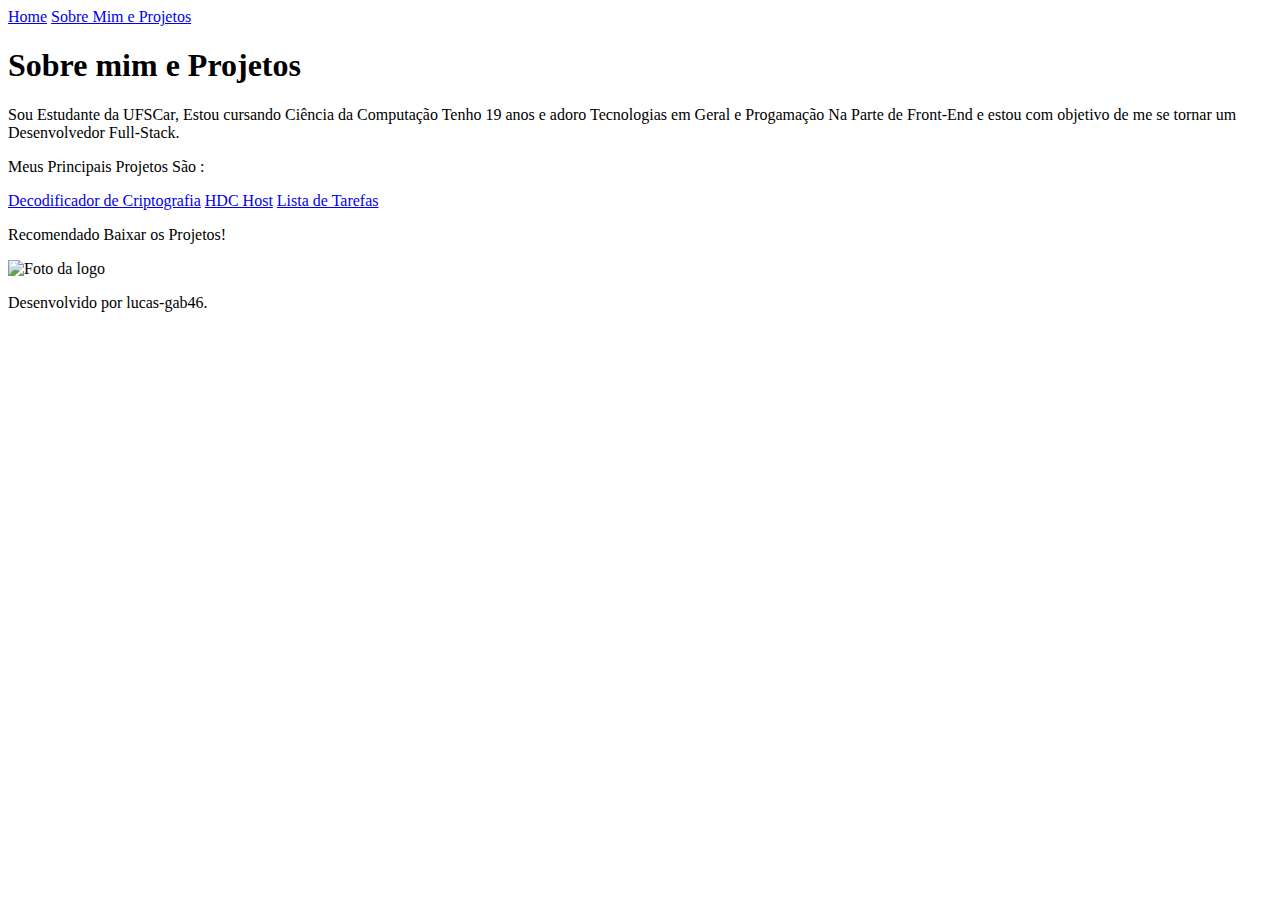
==== about.html @ cec13914 "Add files via upload" ====
<!DOCTYPE html>
<html lang="pt-br">

<head>
    <meta charset="UTF-8">
    <meta http-equiv="X-UA-Compatible" content="IE=edge">
    <meta name="viewport" content="width=device-width, initial-scale=1.0">
    <title>Portifolio</title>
    <link rel="stylesheet" href="./styles/style.css">
</head>

<body>
    <header class="cabecalho">
        <nav class="cabecalho__menu">
            <a class="cabecalho__menu__link" href="index.html">Home</a>
            <a class="cabecalho__menu__link" href="about.html">Sobre Mim e Projetos</a>
        </nav>
    </header>

    <main class="apresentacao">
        <section class="apresentacao__conteudo">
            <h1 class="apresentacao__conteudo__titulo">Sobre mim e Projetos</h1>
            <p class="apresentacao__conteudo__texto">Sou Estudante da UFSCar, Estou cursando Ciência da Computação Tenho 19 anos e adoro Tecnologias em Geral e Progamação Na Parte de Front-End e estou com objetivo de me se tornar um Desenvolvedor Full-Stack.
            </p>
            <p class="apresentacao__conteudo__texto">Meus Principais Projetos São : </p>
            <a class ="linkdecodificador"href="https://github.com/lucas-gab46/Decodificador-ALURAONE"target="_blank">Decodificador de Criptografia</a>
              <a class ="linkhdchost"href="https://github.com/lucas-gab46/HDC-Host"target="_blank">HDC Host</a>
      <a  class ="linklistadetarefas"href="https://github.com/lucas-gab46/listade-tarefasjs"target="_blank">Lista de Tarefas</a>
      <p>Recomendado Baixar os Projetos!</p>          
        </section>
        <img class="apresentacao__imagem" src="assets\imagem github.PNG" alt="Foto da logo">
    </main>

    <footer class="rodape">
        <p>Desenvolvido por lucas-gab46.</p>
    </footer>
</body>

</html>
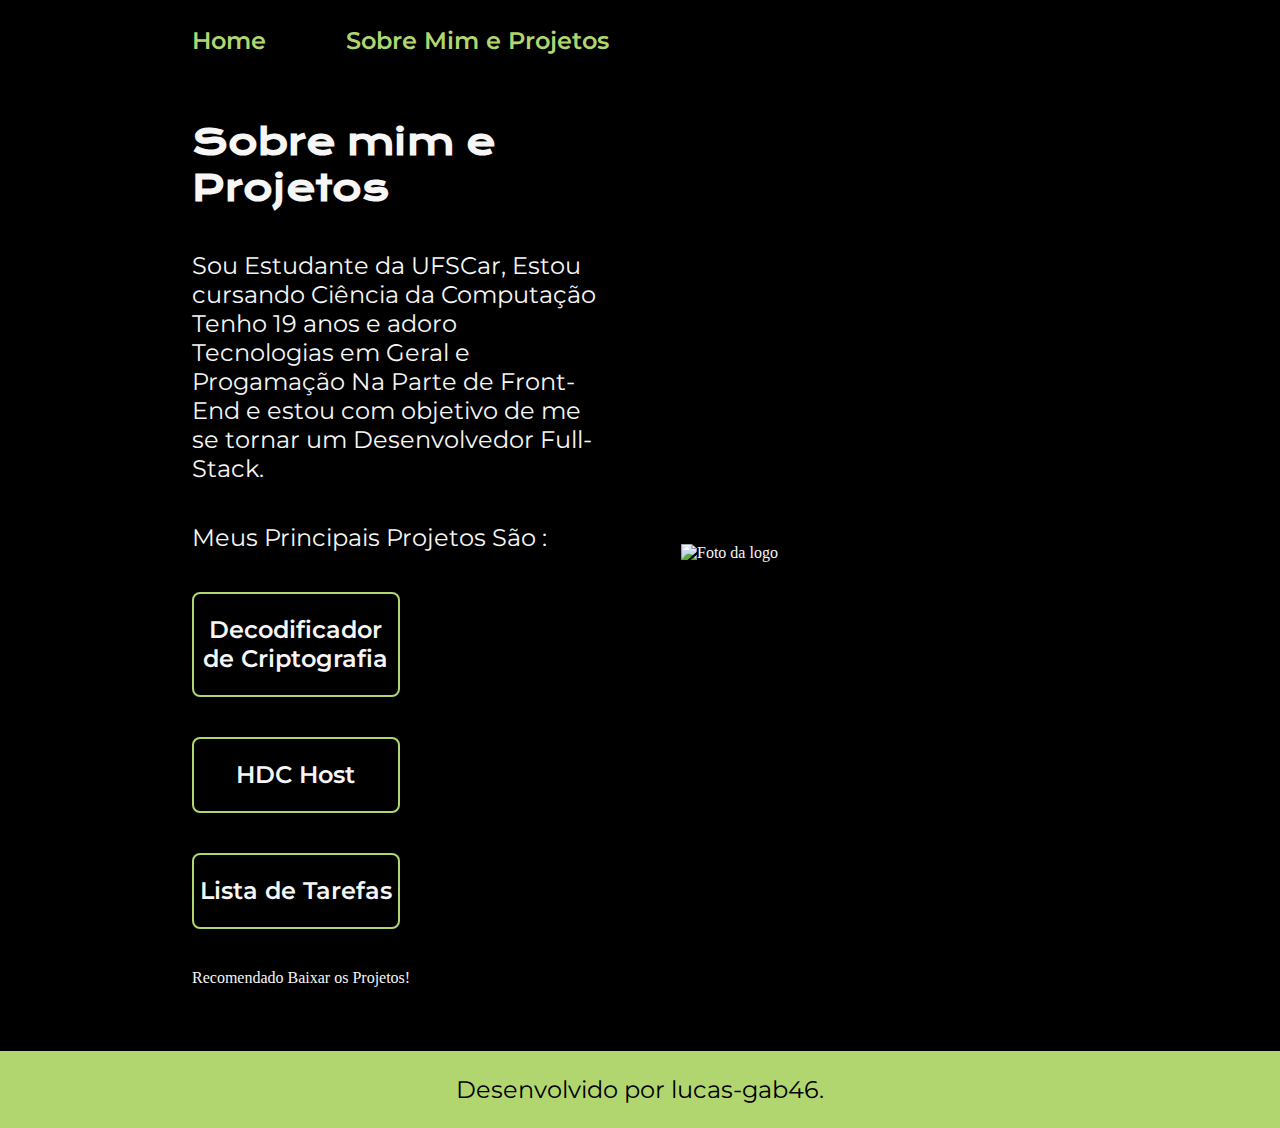
==== commit 04b93ecd: "Update about.html" ====
--- a/about.html
+++ b/about.html
@@ -6,7 +6,7 @@
     <meta http-equiv="X-UA-Compatible" content="IE=edge">
     <meta name="viewport" content="width=device-width, initial-scale=1.0">
     <title>Portifolio</title>
-    <link rel="stylesheet" href="./styles/style.css">
+    <link rel="stylesheet" href="style.css">
 </head>
 
 <body>
@@ -36,4 +36,4 @@
     </footer>
 </body>
 
-</html>+</html>
--- a/style.css
+++ b/style.css
@@ -0,0 +1,179 @@
+@import url('https://fonts.googleapis.com/css2?family=Krona+One&family=Montserrat:wght@400;600&display=swap');
+
+:root {
+    --cor-primaria: #000000;
+    --cor-secundaria: #F6F6F6;
+    --cor-terciaria: #b1d66f;
+    --cor-hover: #272727;
+
+    --fonte-primaria: 'Krona One', sans-serif;
+    --fonte-secundaria: 'Montserrat', sans-serif;
+}
+*{
+    margin: 0;
+    padding: 0;
+}
+
+body{
+    box-sizing: border-box;
+    background-color: var(--cor-primaria);
+    color: var(--cor-secundaria);
+}
+
+.cabecalho{
+    padding: 2% 0% 0% 15%;
+}
+.cabecalho__menu{
+    display: flex;
+    gap: 80px;
+}
+.cabecalho__menu__link{
+    font-family: var(--fonte-secundaria);
+    font-size: 1.5rem;
+    font-weight: 600;
+    color: var(--cor-terciaria);
+    text-decoration: none;
+}
+.apresentacao{
+    padding: 5% 15%;
+    display: flex;
+    align-items: center;
+    justify-content: space-between;
+    gap: 82px;
+}
+.apresentacao__conteudo{
+    width: 50%;
+    display: flex;
+    flex-direction: column;
+    gap: 40px;
+}
+
+.apresentacao__conteudo__titulo{
+    font-size: 2.25rem;
+    font-family: var(--fonte-primaria);
+}
+.titulo-destaque{
+    color: var(--cor-terciaria);
+}
+.apresentacao__conteudo__texto{
+    font-size: 1.5rem;
+    font-family: var(--fonte-secundaria);
+}
+
+.apresentacao__links{
+    display: flex;
+    flex-direction: column;
+    justify-content: space-between;
+    align-items: center;
+    gap: 32px;
+}
+.apresentacao__links__subtitulo{
+    font-family: var(--fonte-primaria);
+    font-weight: 400;
+    font-size: 1.5rem;
+}
+.apresentacao__links__navegacao{
+    display: flex;
+    justify-content: center;
+    gap: 16px;
+    border: 2px solid var(--cor-terciaria);
+    width: 50%;
+    text-align: center;
+    border-radius: 8px;
+    font-size: 1.5rem;
+    font-weight: 600;
+    padding: 21.5px 0;
+    text-decoration: none;
+    color: var(--cor-secundaria);
+    font-family: var(--fonte-secundaria);
+}
+.apresentacao__links__navegacao:hover{
+    background-color: var(--cor-hover);
+}
+.apresentacao__imagem{
+    width: 50%;
+}
+.rodape{
+    color: var(--cor-primaria);
+    background-color: var(--cor-terciaria);
+    padding: 24px;
+    text-align: center;
+    font-family: var(--fonte-secundaria);
+    font-size: 1.5rem;
+    font-weight: 400;
+}
+
+@media (max-width: 1200px) {
+    .cabecalho{
+         padding: 10%;  
+    }
+    .cabecalho__menu{
+        justify-content: center;
+    }
+    .apresentacao{
+        flex-direction: column-reverse;
+        padding: 5%;
+    }
+    .apresentacao__conteudo{
+        width: auto;
+    }
+}
+
+.linkdecodificador{
+        display: flex;
+        justify-content: center;
+        gap: 16px;
+        border: 2px solid var(--cor-terciaria);
+        width: 50%;
+        text-align: center;
+        border-radius: 8px;
+        font-size: 1.5rem;
+        font-weight: 600;
+        padding: 21.5px 0;
+        text-decoration: none;
+        color: var(--cor-secundaria);
+        font-family: var(--fonte-secundaria);
+    }
+    .apresentacao__links__navegacao:hover{
+        background-color: var(--cor-hover);
+    }
+
+    
+.linkhdchost{
+    display: flex;
+    justify-content: center;
+    gap: 16px;
+    border: 2px solid var(--cor-terciaria);
+    width: 50%;
+    text-align: center;
+    border-radius: 8px;
+    font-size: 1.5rem;
+    font-weight: 600;
+    padding: 21.5px 0;
+    text-decoration: none;
+    color: var(--cor-secundaria);
+    font-family: var(--fonte-secundaria);
+}
+.apresentacao__links__navegacao:hover{
+    background-color: var(--cor-hover);
+}
+
+.linklistadetarefas{
+    display: flex;
+    justify-content: center;
+    gap: 16px;
+    border: 2px solid var(--cor-terciaria);
+    width: 50%;
+    text-align: center;
+    border-radius: 8px;
+    font-size: 1.5rem;
+    font-weight: 600;
+    padding: 21.5px 0;
+    text-decoration: none;
+    color: var(--cor-secundaria);
+    font-family: var(--fonte-secundaria);
+}
+.apresentacao__links__navegacao:hover{
+    background-color: var(--cor-hover);
+}
+
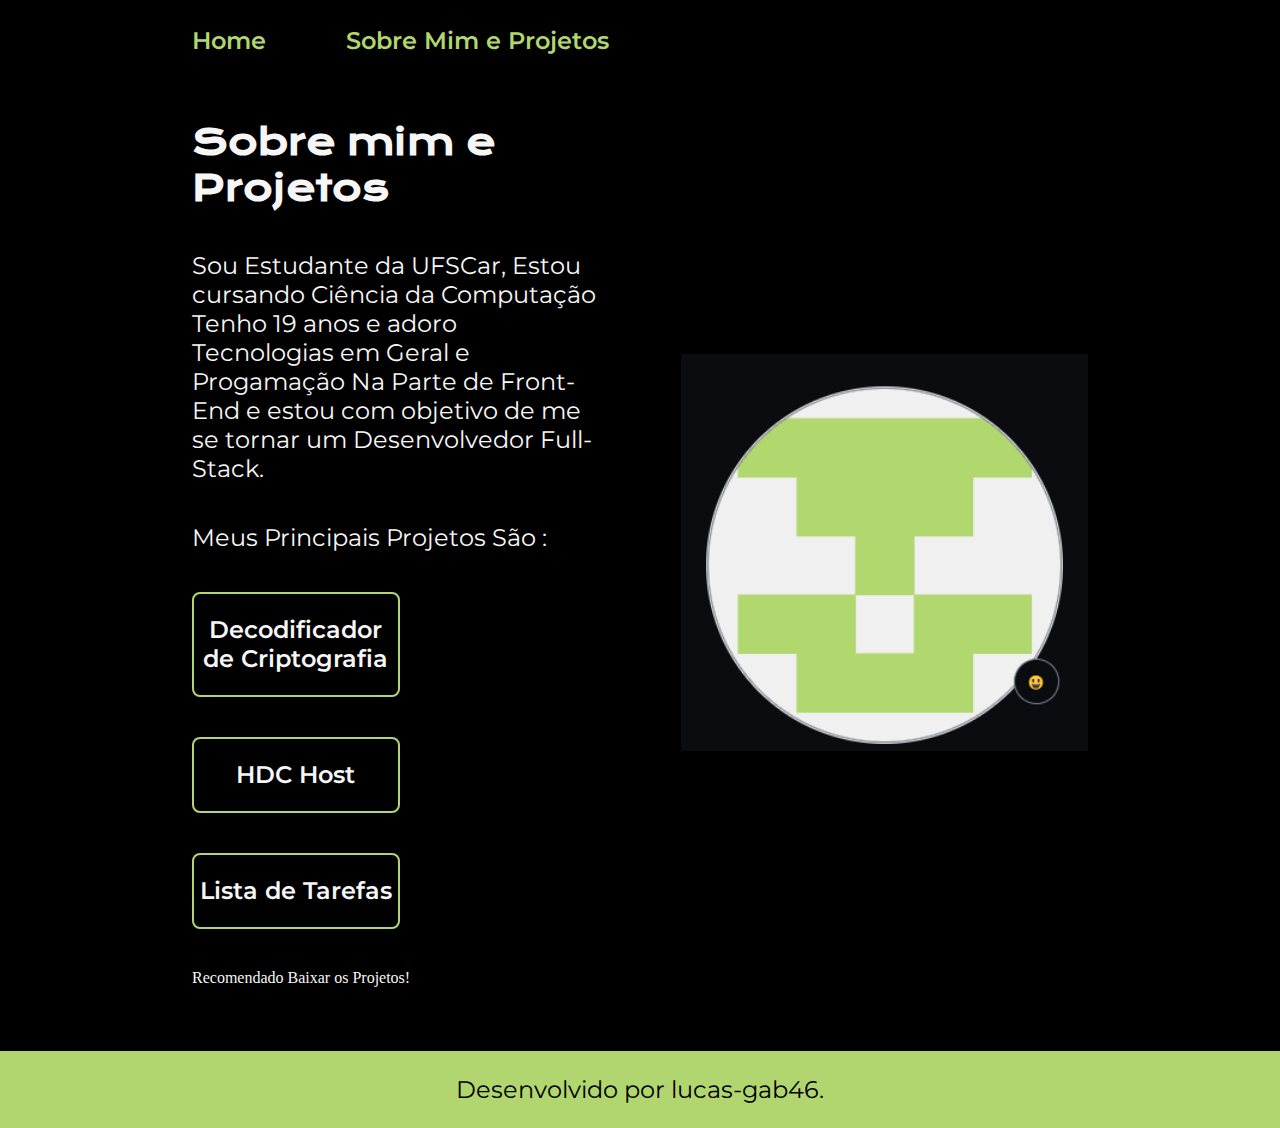
==== commit c6976da8: "Update about.html" ====
--- a/about.html
+++ b/about.html
@@ -28,7 +28,7 @@
       <a  class ="linklistadetarefas"href="https://github.com/lucas-gab46/listade-tarefasjs"target="_blank">Lista de Tarefas</a>
       <p>Recomendado Baixar os Projetos!</p>          
         </section>
-        <img class="apresentacao__imagem" src="assets\imagem github.PNG" alt="Foto da logo">
+        <img class="apresentacao__imagem" src="imagem github.PNG" alt="Foto da logo">
     </main>
 
     <footer class="rodape">
